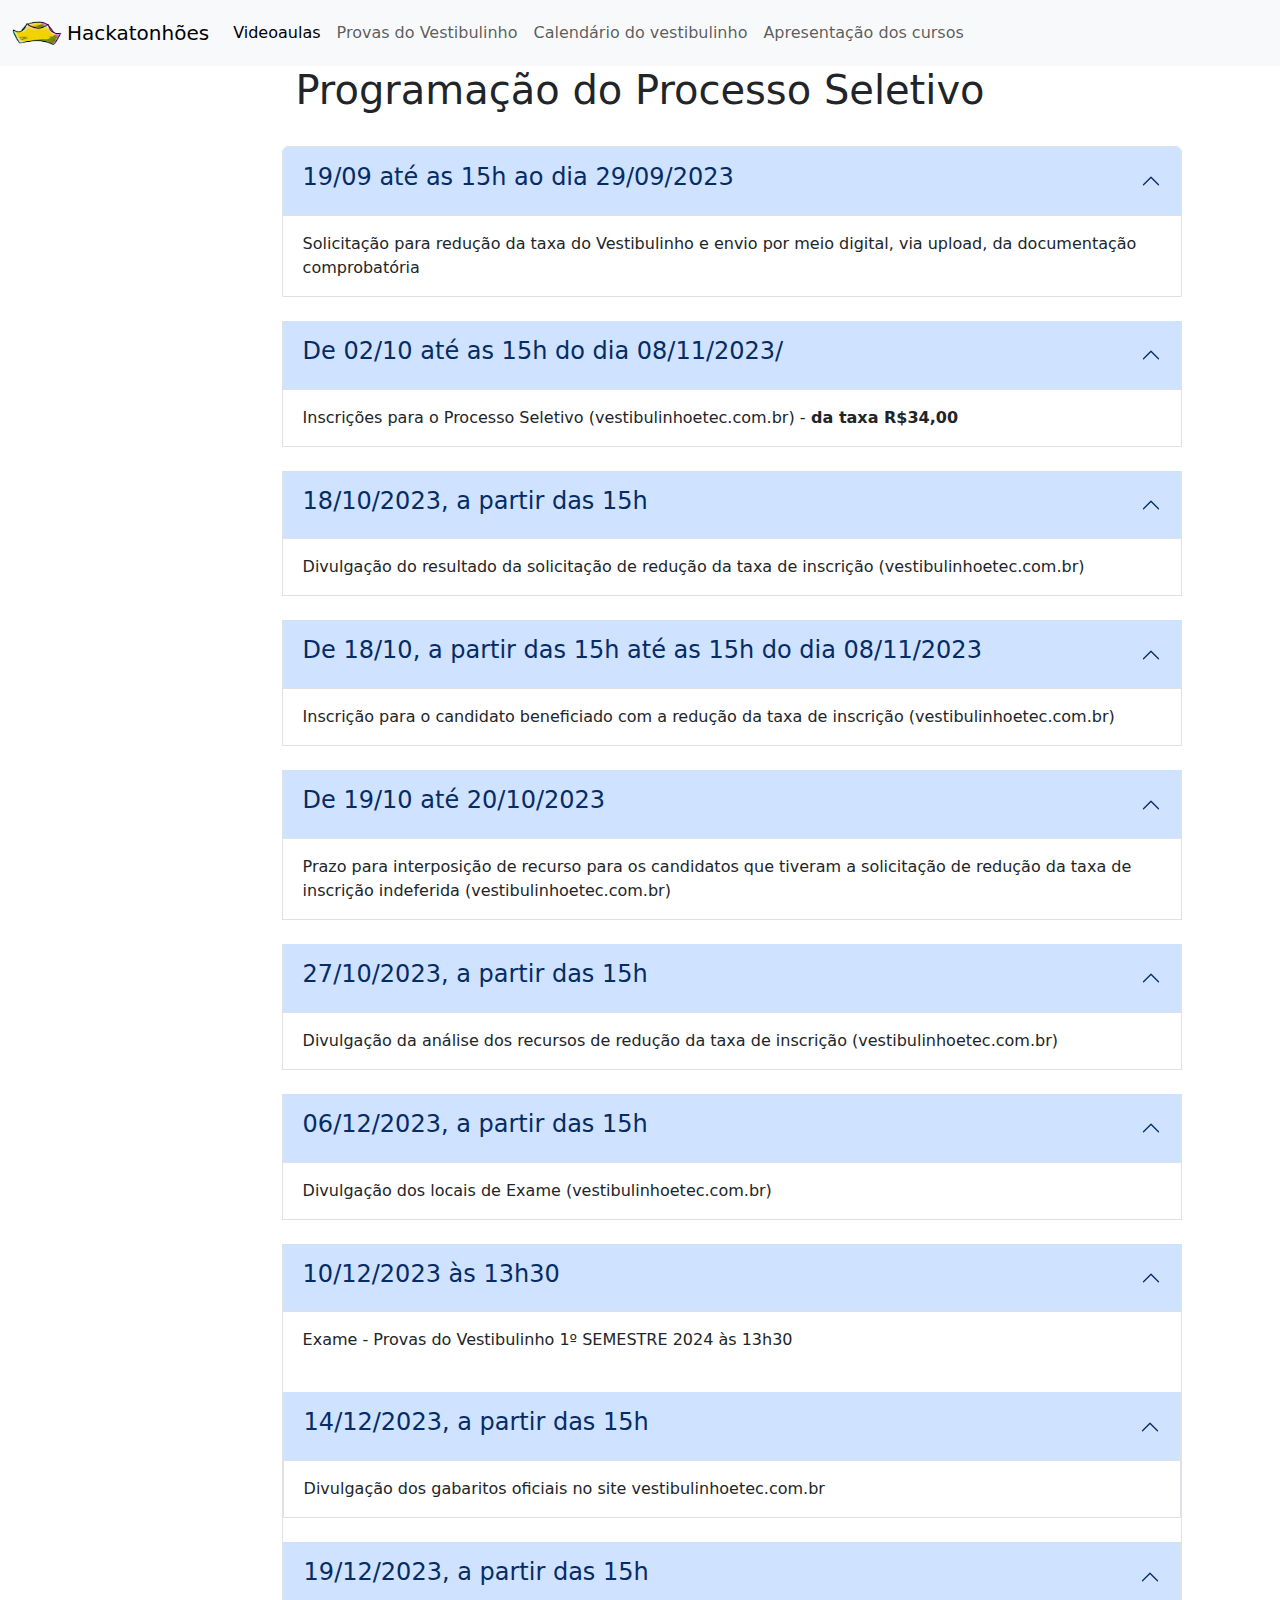
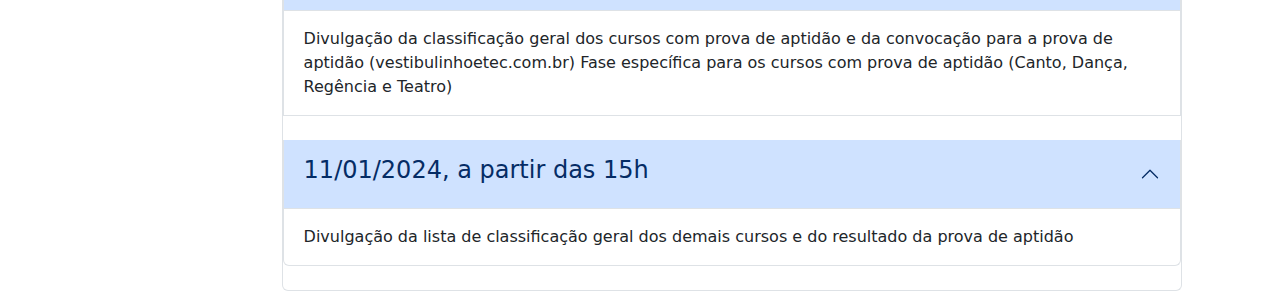
==== calendario.html @ 4dc992ce "iniciando videoaulas e provas. Desenvolvimento basico completo" ====
<!DOCTYPE html>
<html lang="pt-br">
<head>
    <meta charset="UTF-8">
    <meta http-equiv="X-UA-Compatible" content="IE=edge">
    <meta name="viewport" content="width=device-width, initial-scale=1.0">
    <link href="bootstrap/css/bootstrap.min.css" rel="stylesheet">
    <link href="styles.css" rel="stylesheet">
    <script src="bootstrap/js/bootstrap.bundle.min.js"></script>
    <title>Hackatonhões</title>
</head>
<body>
    <!--nav bar-->
    <nav class="navbar navbar-expand-lg bg-body-tertiary">
      <div class="container-fluid">
        <img src="img/logoTonhoes.png" alt="logo" height="50" width="50" style="margin-right: 5px;">
        <a class="navbar-brand" disabled href="index.html">Hackatonhões</a>
        <button class="navbar-toggler" type="button" data-bs-toggle="collapse" data-bs-target="#navbarNavDropdown" aria-controls="navbarNavDropdown" aria-expanded="false" aria-label="Toggle navigation">
          <span class="navbar-toggler-icon"></span>
        </button>
        <div class="collapse navbar-collapse" id="navbarNavDropdown">
          <ul class="navbar-nav">
            <li class="nav-item">
              <a class="nav-link active" aria-current="page" href="videoaulas.html">Videoaulas</a>
            </li>
            <li class="nav-item">
              <a class="nav-link" href="provas.html">Provas do Vestibulinho</a>
            </li>
            <li class="nav-item">
              <a class="nav-link" href="calendario.html">Calendário do vestibulinho</a>
            </li>
            <li class="nav-item">
              <a class="nav-link" href="informacoesCurso.html">Apresentação dos cursos</a>
            </li>
          </ul>
        </div>
      </div>
    </nav>
    
            <!--calendario-->
            <h1 style="text-align: center;">Programação do Processo Seletivo</h1>
            <br>
            <div class="accordion" id="accordionExample" style="max-width: 900px; width: 1000px; height: 200px; margin-left: 22%;">
              <div class="accordion-item">
                <h2 class="accordion-header">
                  <button class="accordion-button" type="button" data-bs-toggle="collapse" data-bs-target="#collapseOne" aria-expanded="true" aria-controls="collapseOne">
                   <h4>19/09 até as 15h ao dia 29/09/2023</h4>
                  </button>
                </h2>
                <div id="collapseOne" class="accordion-collapse collapse show" data-bs-parent="#accordionExample">
                  <div class="accordion-body">
                    Solicitação para redução da taxa do Vestibulinho e envio por meio digital, via upload, da documentação comprobatória
                  </div>
                </div>
              </div>
              <br>
      
      
              <div class="accordion-item">
                <h2 class="accordion-header">
                  <button class="accordion-button" type="button" data-bs-toggle="collapse" data-bs-target="#collapseOne" aria-expanded="true" aria-controls="collapseOne">
                   <h4>De 02/10 até as 15h do dia 08/11/2023/</h4>
                  </button>
                </h2>
                <div id="collapseOne" class="accordion-collapse collapse show" data-bs-parent="#accordionExample">
                  <div class="accordion-body">
                    Inscrições para o Processo Seletivo (vestibulinhoetec.com.br) -<strong> da taxa R$34,00 </strong>
                  </div>
                </div>
              </div>
              <br>
      
      
              <div class="accordion-item">
                <h2 class="accordion-header">
                  <button class="accordion-button" type="button" data-bs-toggle="collapse" data-bs-target="#collapseOne" aria-expanded="true" aria-controls="collapseOne">
                   <h4>18/10/2023, a partir das 15h</h4>
                  </button>
                </h2>
                <div id="collapseOne" class="accordion-collapse collapse show" data-bs-parent="#accordionExample">
                  <div class="accordion-body">
                    Divulgação do resultado da solicitação de redução da taxa de inscrição (vestibulinhoetec.com.br)
                  </div>
                </div>
              </div>
              <br>
      
      
                <!--teste-->
      
                <div class="accordion-item">
                  <h2 class="accordion-header">
                    <button class="accordion-button"  type="button" data-bs-toggle="collapse" data-bs-target="#collapseOne" aria-expanded="true" aria-controls="collapseOne">
                     <h4>De 18/10, a partir das 15h até as 15h do dia 08/11/2023</h4>
                    </button>
                  </h2>
                  <div id="collapseOne"  class="accordion-collapse collapse show" data-bs-parent="#accordionExample">
                    <div class="accordion-body">
                      Inscrição para o candidato beneficiado com a redução da taxa de inscrição (vestibulinhoetec.com.br)
                    </div>
                  </div>
                </div>
                <br>
      
                <div class="accordion-item">
                  <h2 class="accordion-header">
                    <button class="accordion-button" type="button" data-bs-toggle="collapse" data-bs-target="#collapseOne" aria-expanded="true" aria-controls="collapseOne">
                     <h4>De 19/10 até 20/10/2023</h4>
                    </button>
                  </h2>
                  <div id="collapseOne" class="accordion-collapse collapse show" data-bs-parent="#accordionExample">
                    <div class="accordion-body">
                      Prazo para interposição de recurso para os candidatos que tiveram a solicitação de redução da taxa de inscrição indeferida (vestibulinhoetec.com.br)
                    </div>
                  </div>
                </div>
                <br>
      
                <div class="accordion-item">
                  <h2 class="accordion-header">
                    <button class="accordion-button" type="button" data-bs-toggle="collapse" data-bs-target="#collapseOne" aria-expanded="true" aria-controls="collapseOne">
                     <h4>27/10/2023, a partir das 15h</h4>
                    </button>
                  </h2>
                  <div id="collapseOne" class="accordion-collapse collapse show" data-bs-parent="#accordionExample">
                    <div class="accordion-body">
                      Divulgação da análise dos recursos de redução da taxa de inscrição (vestibulinhoetec.com.br)
                    </div>
                  </div>
                </div>
                <br>
      
                <div class="accordion-item">
                  <h2 class="accordion-header">
                    <button class="accordion-button" type="button" data-bs-toggle="collapse" data-bs-target="#collapseOne" aria-expanded="true" aria-controls="collapseOne">
                     <h4>06/12/2023, a partir das 15h</h4>
                    </button>
                  </h2>
                  <div id="collapseOne" class="accordion-collapse collapse show" data-bs-parent="#accordionExample">
                    <div class="accordion-body">
                      Divulgação dos locais de Exame (vestibulinhoetec.com.br)
                    </div>
                  </div>
                </div>
                <br>
      
                <div class="accordion-item">
                  <h2 class="accordion-header">
                    <button class="accordion-button" type="button" data-bs-toggle="collapse" data-bs-target="#collapseOne" aria-expanded="true" aria-controls="collapseOne">
                     <h4>10/12/2023 às 13h30</h4>
                    </button>
                  </h2>
                  <div id="collapseOne" class="accordion-collapse collapse show" data-bs-parent="#accordionExample">
                    <div class="accordion-body">
                      Exame - Provas do Vestibulinho 1º SEMESTRE 2024 às 13h30
                  </div>
                </div>
                <br>
      
                <div class="accordion-item">
                  <h2 class="accordion-header">
                    <button class="accordion-button" type="button" data-bs-toggle="collapse" data-bs-target="#collapseOne" aria-expanded="true" aria-controls="collapseOne">
                     <h4>14/12/2023, a partir das 15h</h4>
                    </button>
                  </h2>
                  <div id="collapseOne" class="accordion-collapse collapse show" data-bs-parent="#accordionExample">
                    <div class="accordion-body">
                      Divulgação dos gabaritos oficiais no site vestibulinhoetec.com.br
                    </div>
                  </div>
                </div>
                <br>
      
                <div class="accordion-item">
                  <h2 class="accordion-header">
                    <button class="accordion-button" type="button" data-bs-toggle="collapse" data-bs-target="#collapseOne" aria-expanded="true" aria-controls="collapseOne">
                     <h4>19/12/2023, a partir das 15h</h4>
                    </button>
                  </h2>
                  <div id="collapseOne" class="accordion-collapse collapse show" data-bs-parent="#accordionExample">
                    <div class="accordion-body">
                      Divulgação da classificação geral dos cursos com prova de aptidão e da convocação para a prova de aptidão (vestibulinhoetec.com.br)
      Fase específica para os cursos com prova de aptidão (Canto, Dança, Regência e Teatro)
                    </div>
                  </div>
                  </div>
                <br>
      
      
                <div class="accordion-item">
                  <h2 class="accordion-header">
                    <button class="accordion-button" type="button" data-bs-toggle="collapse" data-bs-target="#collapseOne" aria-expanded="true" aria-controls="collapseOne">
                     <h4>11/01/2024, a partir das 15h</h4>
                    </button>
                  </h2>
                  <div id="collapseOne" class="accordion-collapse collapse show" data-bs-parent="#accordionExample">
                    <div class="accordion-body">
                      Divulgação da lista de classificação geral dos demais cursos e do resultado da prova de aptidão
                    </div>
                  </div>
                </div>
                  <br>
            </div>
            </div>
</body>
</html>
---- styles.css ----
/*index.html*/

.informacoes{

  margin-top: 3em;
  content: "";
  display: table;
  clear: both;

}

.content{

  float: right;
  padding: 5px;
  width: 40%;

}

.sideContent {

  float: right;
  width: 60%;
  border-radius: 1em;
  border-bottom: none;
  padding: 15px;

}

/*article {

  float: left;
  width: 45%;
  background-color: #f1f1f1;
  border-radius: 1em;
  border-top: 1em;
  border-bottom: none;
  padding: 60px;

}*/

footer {

 

  background-color: #777;
  border-radius: 3px;
  border-top: 1em;
  border-bottom: none;
  padding: 60px;
  color: white;

}

/*informacoesCurso.html*/

.info{

  margin-left: 15%;
  margin-right: 15%;

}

.div-informacoes{

  margin-left: 15%;
  margin-right: 15%;
  padding: 2rem;
  align-items: center;
  justify-content: center;

}

/*videoaulas.html*/

.heading{
  margin-top: 1em;
  margin-bottom: 1em;
  text-align: center;
}

.videoaulas{
  padding-left: 80px;
  padding-right: 80px;
}
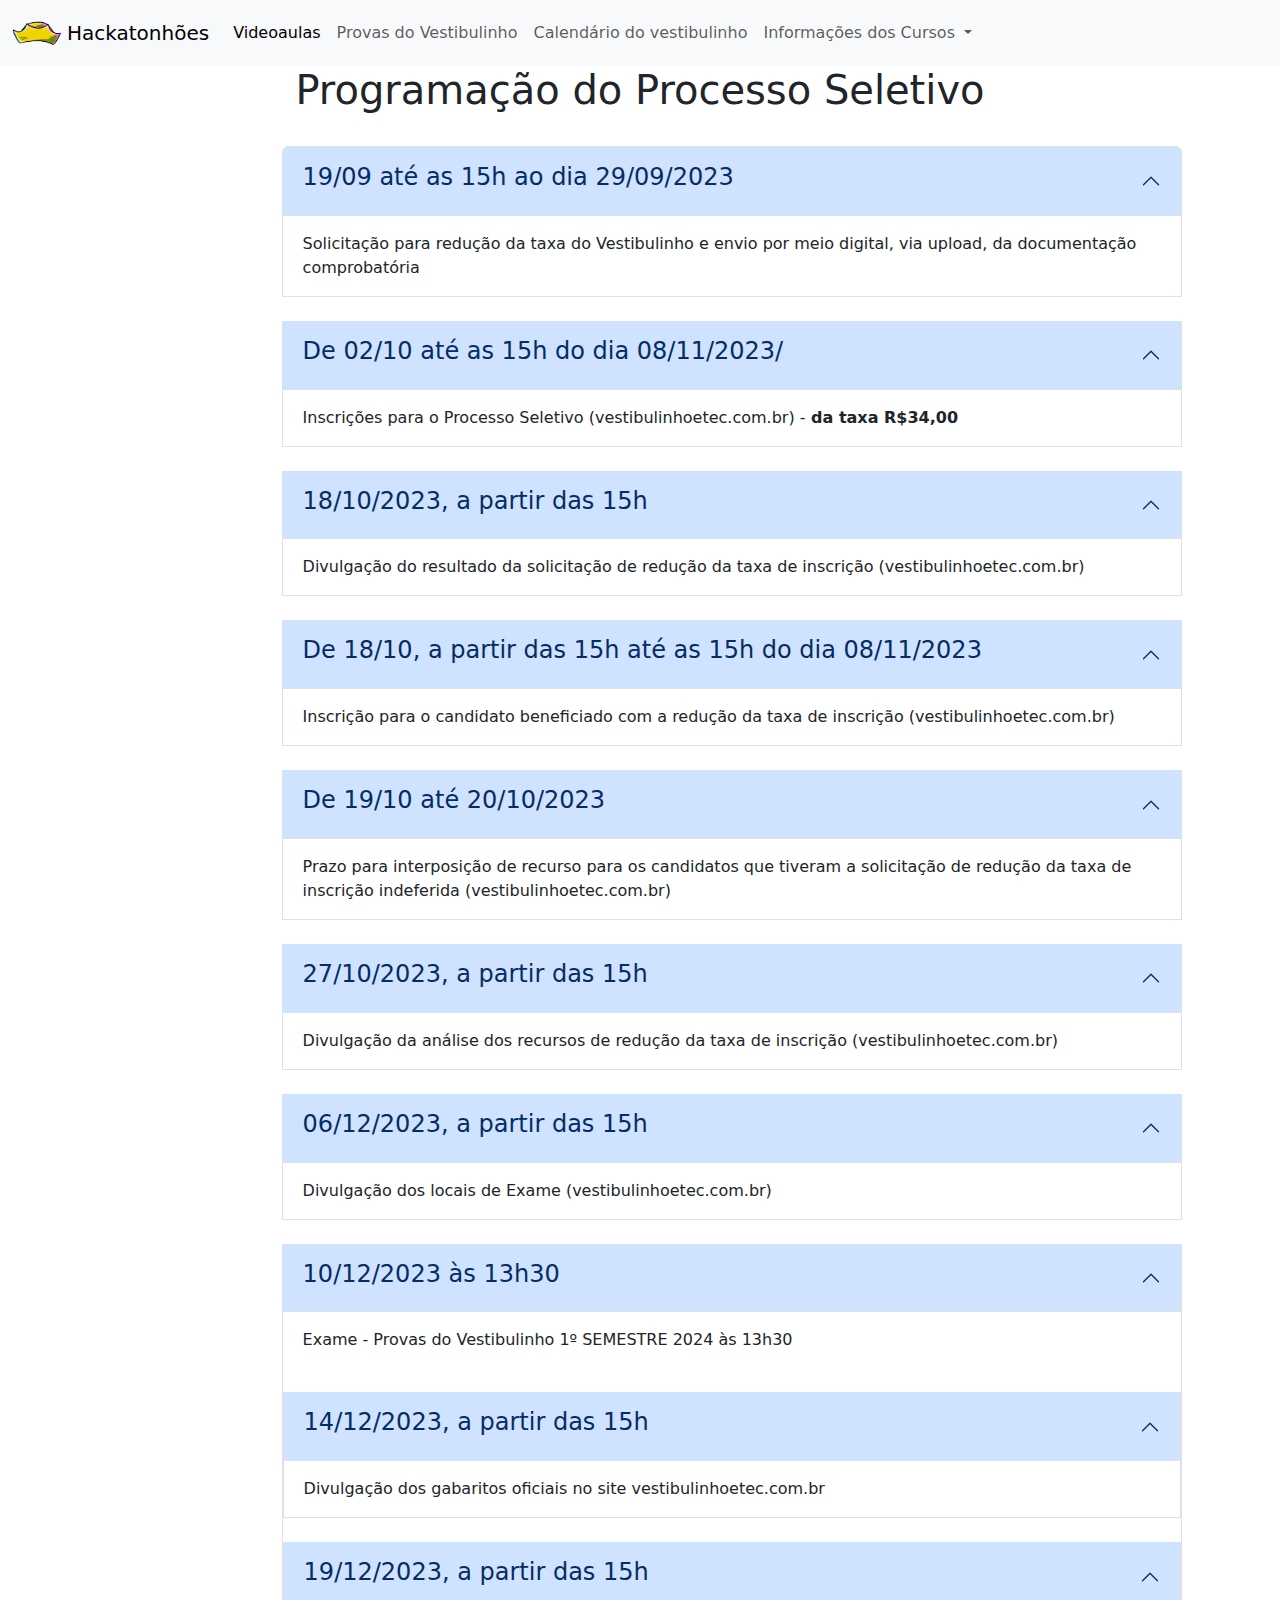
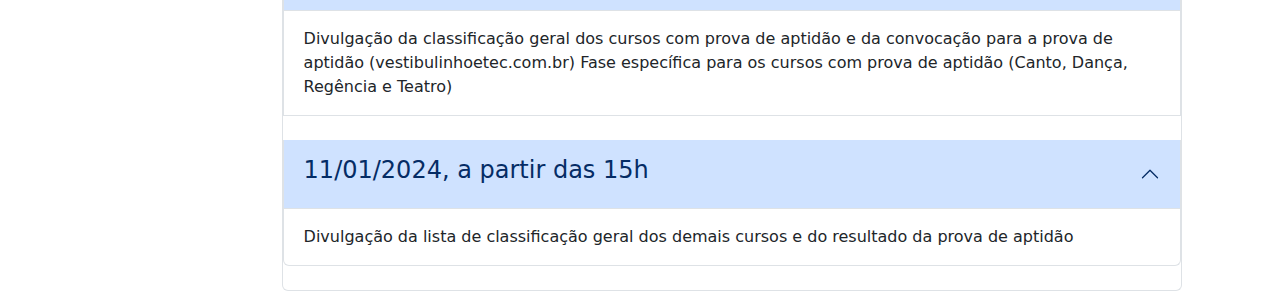
==== commit ba1f939c: "Finalizando videoaulas" ====
--- a/calendario.html
+++ b/calendario.html
@@ -29,8 +29,14 @@
             <li class="nav-item">
               <a class="nav-link" href="calendario.html">Calendário do vestibulinho</a>
             </li>
-            <li class="nav-item">
-              <a class="nav-link" href="informacoesCurso.html">Apresentação dos cursos</a>
+            <li class="nav-item dropdown">
+              <a class="nav-link dropdown-toggle" href="#" role="button" data-bs-toggle="dropdown" aria-expanded="false">
+                Informações dos Cursos
+              </a>
+              <ul class="dropdown-menu">
+                <li><a class="dropdown-item" href="informacoesCurso.html">Apresentação</a></li>
+                <li><a class="dropdown-item" href="cursosIntegrantes.html">Cursos do projeto</a></li>
+              </ul>
             </li>
           </ul>
         </div>
--- a/styles.css
+++ b/styles.css
@@ -84,5 +84,14 @@
   padding-right: 80px;
 }
 
+/*folder provas*/
+
+.center {
+  margin: auto;
+  width: 50%;
+  border: 3px solid black;
+  border-radius: 25px;
+  padding: 10px;
+}
 
   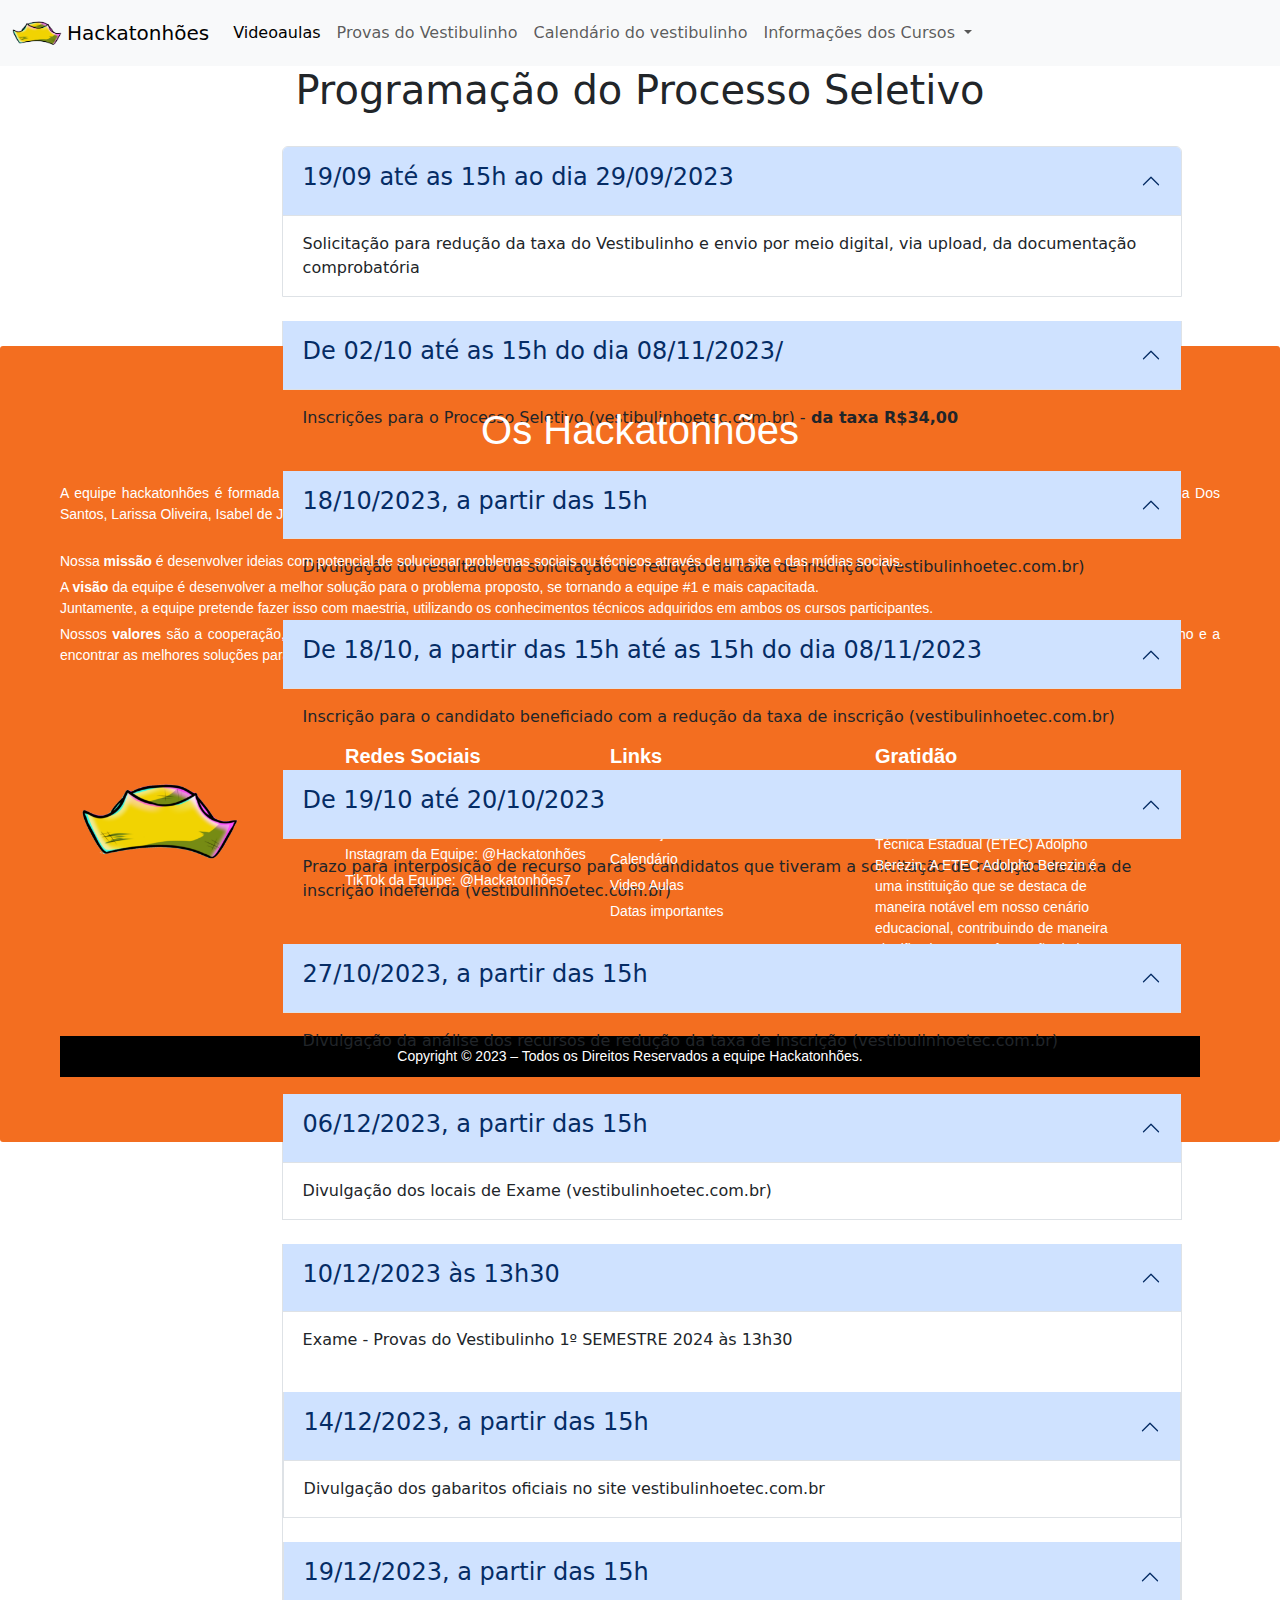
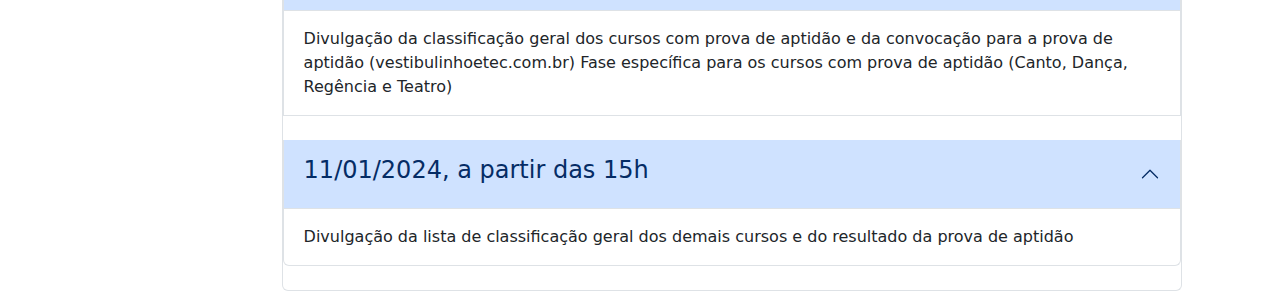
==== commit 592e80e1: "Modificando rodape" ====
--- a/calendario.html
+++ b/calendario.html
@@ -208,5 +208,57 @@
                   <br>
             </div>
             </div>
+            <footer class="rodape" id="contato">
+              <article>
+                <h1 style="text-align: center;">Os Hackatonhões</h1><br>
+                <p style="text-align: justify;">A equipe hackatonhões é formada por nove integrantes, das quais são: Beatriz Bialtas, Bernardo Lopes, Lucas Lopes, Miguel Alves, Kauã Emanuel, Laysa Rodrigues, Gabriela Dos Santos, Larissa Oliveira, Isabel de Jesus.</p><br>
+                <p style="text-align: justify;">Nossa <b>missão</b> é desenvolver ideias com potencial de solucionar problemas sociais ou técnicos através de um site e das mídias sociais.</p>
+                <p style="text-align: justify;">A <b>visão</b> da equipe é desenvolver a melhor solução para o problema proposto, se tornando a equipe #1 e mais capacitada.<br>Juntamente, a equipe pretende fazer isso com maestria, utilizando os conhecimentos técnicos adquiridos em ambos os cursos participantes.</p>
+                <p style="text-align: justify;">Nossos <b>valores</b> são a cooperação, responsabilidade, solidariedade, compromisso, empatia e competividade. São valores que nos ajudam no desenvolvimento do nosso trabalho e a encontrar as melhores soluções para diversos problemas.</p>
+              </article>
+              <div class="rodape-div">
+          
+                <div class="rodape-div-1">
+                  <div class="rodape-div-1-coluna">
+                      <!-- elemento -->
+                      <img src="img/logoTonhoes.png" style="width: 10rem;">
+                  </div>
+              </div>
+          
+                  <div class="rodape-div-2">
+                      <div class="rodape-div-2-coluna">
+                          <!-- elemento -->
+                          <span><b>Redes Sociais</b></span>
+                          <p>Instagram da Instituição: <a href="https://www.instagram.com/etecadolphoberezin/">Etec Adolpho Berezin</a></p>
+                          <p>Número:(13) 3448-3800</p>
+                          <p>Instagram da Equipe:  <a href="https://www.instagram.com/hackatonhoes/">@Hackatonhões</a></p>
+                          <p>TikTok da Equipe:  <a href="https://www.tiktok.com/@hackatonhes7">@Hackatonhões7</a></p>
+                      </div>
+                  </div>
+          
+                  <div class="rodape-div-3">
+                      <div class="rodape-div-3-coluna">
+                          <!-- elemento -->
+                          <span><b>Links</b></span>
+                          <p><a href="index.html">Home</a></p>
+                          <p><a href="provas.html">Provas</a></p>
+                          <p><a href="informacoesCursos.html">Informações sobre os Cursos</a></p>
+                          <p><a href="calendario.html">Calendário</a></p>
+                          <p><a href="videoaulas.html">Video Aulas</a></p>
+                          <p><a href="calendario.html">Datas importantes</a></p>
+                      </div>
+                  </div>
+          
+                  <div class="rodape-div-4">
+                      <div class="rodape-div-4-coluna">
+                          <!-- elemento -->
+                          <span><b>Gratidão</b></span>
+                          <p>É com grande honra e satisfação que venho expressar minha profunda admiração e respeito pela Escola Técnica Estadual (ETEC) Adolpho Berezin. A ETEC Adolpho Berezin é uma instituição que se destaca de maneira notável em nosso cenário educacional, contribuindo de maneira significativa para a formação de jovens talentosos e competentes.</p>
+                      </div>
+                  </div>
+          
+              </div>
+              <p class="rodape-direitos">Copyright © 2023 – Todos os Direitos Reservados a equipe Hackatonhões.</p>
+          </footer>
 </body>
 </html>--- a/styles.css
+++ b/styles.css
@@ -39,11 +39,59 @@
 
 }*/
 
+/*footer*/
+
+.rodape{
+  background-color: #f36e20;
+  color: white;
+  height: auto;
+  width: 100%;
+  font-size: 14px;
+  font-family: helvetica;
+}
+.rodape a{
+  text-decoration: none;
+  color: white;
+}
+.rodape p{
+  margin-bottom: 5px;
+}
+.rodape-div{
+  display: flex;
+  flex-wrap: wrap;
+  width:100%;
+  margin: auto;
+  align-items: stretch;
+  padding: 60px 10px 40px 10px;
+}
+.rodape-div-1, .rodape-div-2, .rodape-div-3, .rodape-div-4{
+  display: flex;
+  width: calc(100% / 4 - 20px);
+  padding: 10px;
+}
+.rodape span{
+  font-size: 20px;
+  color: white;
+}
+.rodape-direitos{
+  width: calc(100% - 20px);
+  background-color: black;
+  padding: 10px;
+  margin: 0px;
+  text-align: center;
+}
+/*mobile*/
+@media (max-width: 768px) {
+  .rodape-div-1, .rodape-div-2, .rodape-div-3, .rodape-div-4{
+      width: calc(50% - 20px);
+      padding: 10px;
+  }
+  .rodape-div{
+      padding: 60px 0px 40px 0px;
+  }
+}
 footer {
-
- 
-
-  background-color: #777;
+  background-color: #F29829;
   border-radius: 3px;
   border-top: 1em;
   border-bottom: none;
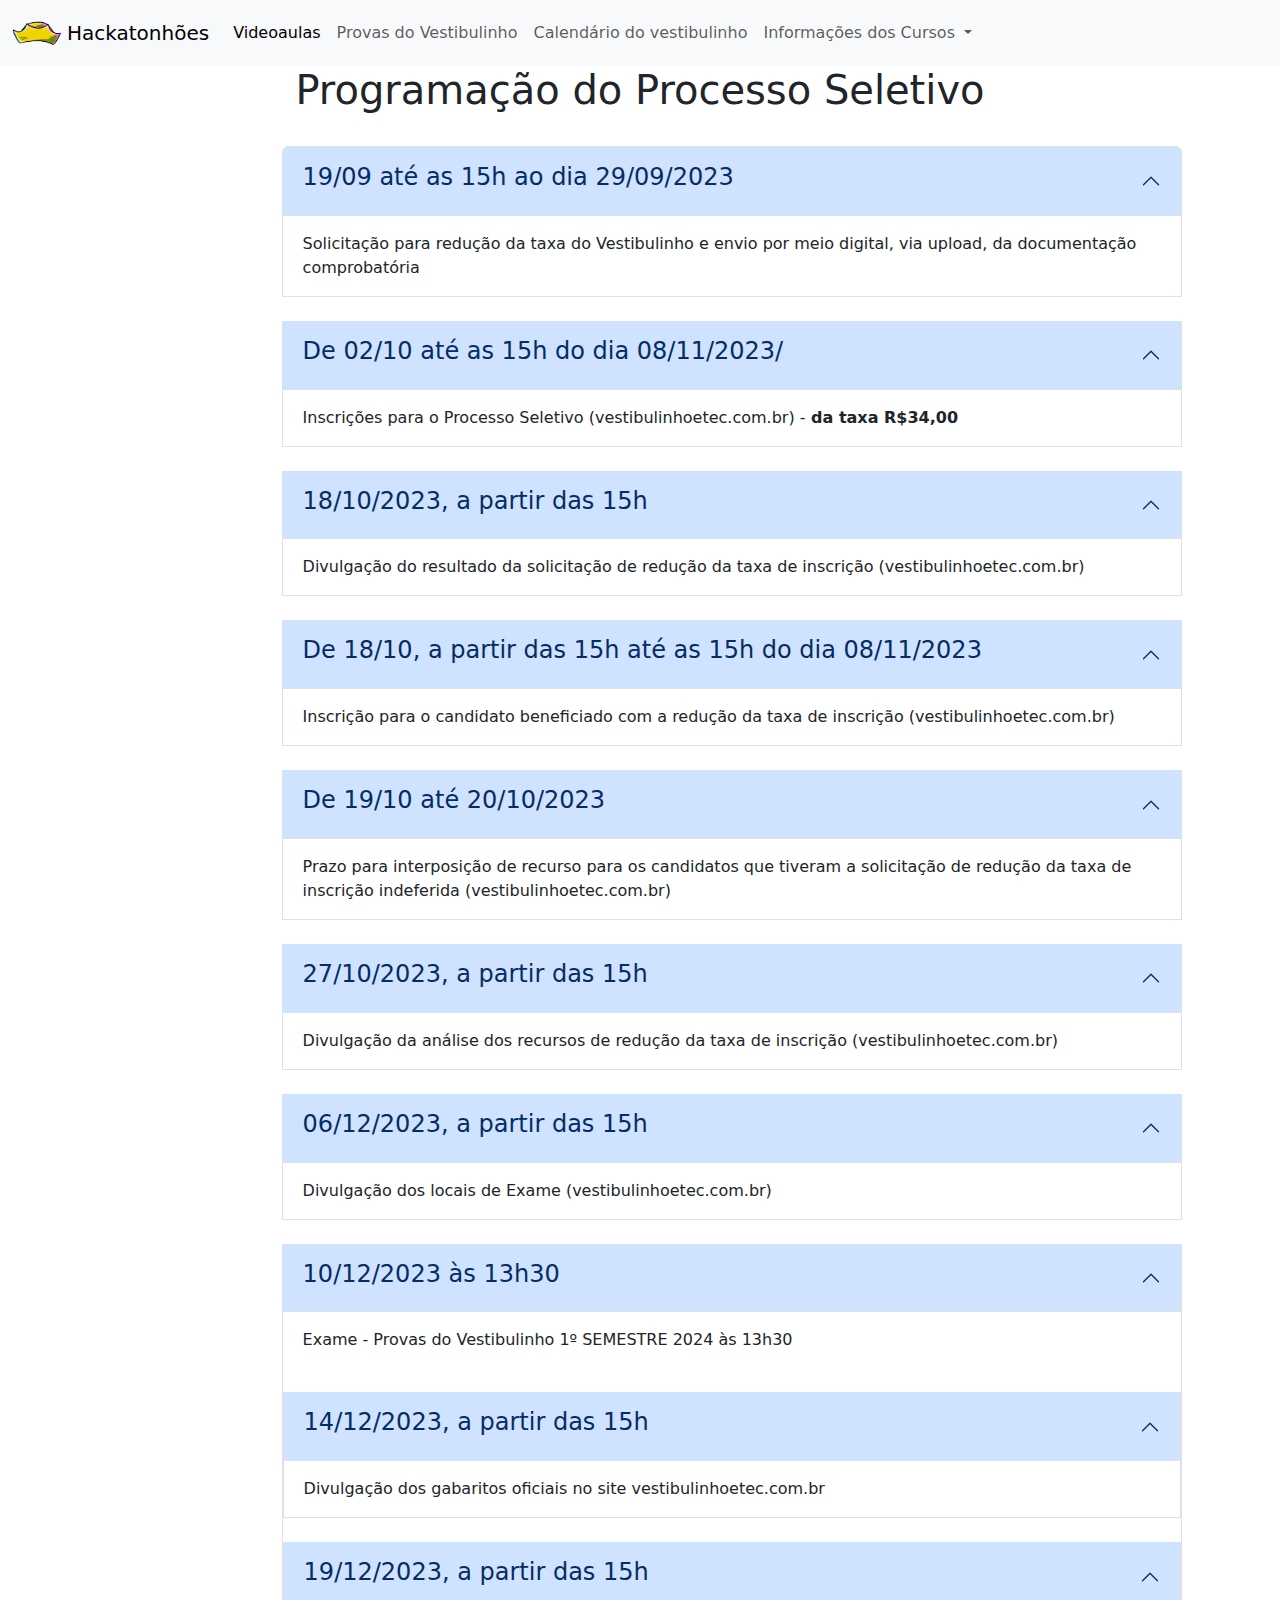
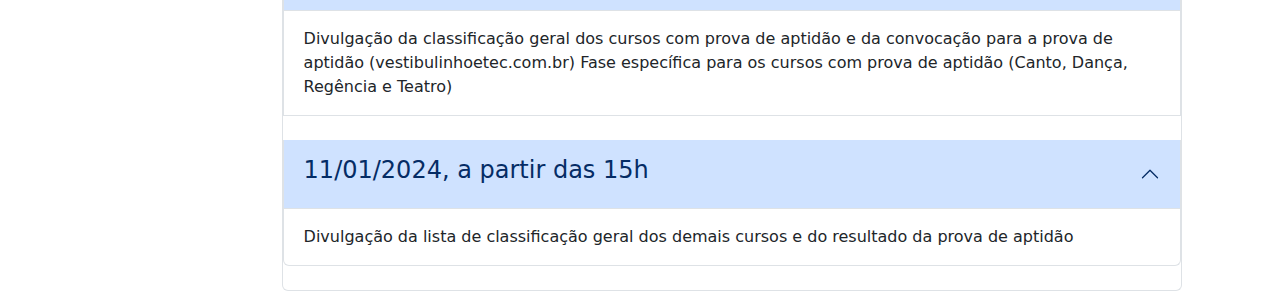
==== commit 1487af3f: "Colocando o video da joelma" ====
--- a/calendario.html
+++ b/calendario.html
@@ -208,57 +208,5 @@
                   <br>
             </div>
             </div>
-            <footer class="rodape" id="contato">
-              <article>
-                <h1 style="text-align: center;">Os Hackatonhões</h1><br>
-                <p style="text-align: justify;">A equipe hackatonhões é formada por nove integrantes, das quais são: Beatriz Bialtas, Bernardo Lopes, Lucas Lopes, Miguel Alves, Kauã Emanuel, Laysa Rodrigues, Gabriela Dos Santos, Larissa Oliveira, Isabel de Jesus.</p><br>
-                <p style="text-align: justify;">Nossa <b>missão</b> é desenvolver ideias com potencial de solucionar problemas sociais ou técnicos através de um site e das mídias sociais.</p>
-                <p style="text-align: justify;">A <b>visão</b> da equipe é desenvolver a melhor solução para o problema proposto, se tornando a equipe #1 e mais capacitada.<br>Juntamente, a equipe pretende fazer isso com maestria, utilizando os conhecimentos técnicos adquiridos em ambos os cursos participantes.</p>
-                <p style="text-align: justify;">Nossos <b>valores</b> são a cooperação, responsabilidade, solidariedade, compromisso, empatia e competividade. São valores que nos ajudam no desenvolvimento do nosso trabalho e a encontrar as melhores soluções para diversos problemas.</p>
-              </article>
-              <div class="rodape-div">
-          
-                <div class="rodape-div-1">
-                  <div class="rodape-div-1-coluna">
-                      <!-- elemento -->
-                      <img src="img/logoTonhoes.png" style="width: 10rem;">
-                  </div>
-              </div>
-          
-                  <div class="rodape-div-2">
-                      <div class="rodape-div-2-coluna">
-                          <!-- elemento -->
-                          <span><b>Redes Sociais</b></span>
-                          <p>Instagram da Instituição: <a href="https://www.instagram.com/etecadolphoberezin/">Etec Adolpho Berezin</a></p>
-                          <p>Número:(13) 3448-3800</p>
-                          <p>Instagram da Equipe:  <a href="https://www.instagram.com/hackatonhoes/">@Hackatonhões</a></p>
-                          <p>TikTok da Equipe:  <a href="https://www.tiktok.com/@hackatonhes7">@Hackatonhões7</a></p>
-                      </div>
-                  </div>
-          
-                  <div class="rodape-div-3">
-                      <div class="rodape-div-3-coluna">
-                          <!-- elemento -->
-                          <span><b>Links</b></span>
-                          <p><a href="index.html">Home</a></p>
-                          <p><a href="provas.html">Provas</a></p>
-                          <p><a href="informacoesCursos.html">Informações sobre os Cursos</a></p>
-                          <p><a href="calendario.html">Calendário</a></p>
-                          <p><a href="videoaulas.html">Video Aulas</a></p>
-                          <p><a href="calendario.html">Datas importantes</a></p>
-                      </div>
-                  </div>
-          
-                  <div class="rodape-div-4">
-                      <div class="rodape-div-4-coluna">
-                          <!-- elemento -->
-                          <span><b>Gratidão</b></span>
-                          <p>É com grande honra e satisfação que venho expressar minha profunda admiração e respeito pela Escola Técnica Estadual (ETEC) Adolpho Berezin. A ETEC Adolpho Berezin é uma instituição que se destaca de maneira notável em nosso cenário educacional, contribuindo de maneira significativa para a formação de jovens talentosos e competentes.</p>
-                      </div>
-                  </div>
-          
-              </div>
-              <p class="rodape-direitos">Copyright © 2023 – Todos os Direitos Reservados a equipe Hackatonhões.</p>
-          </footer>
 </body>
 </html>